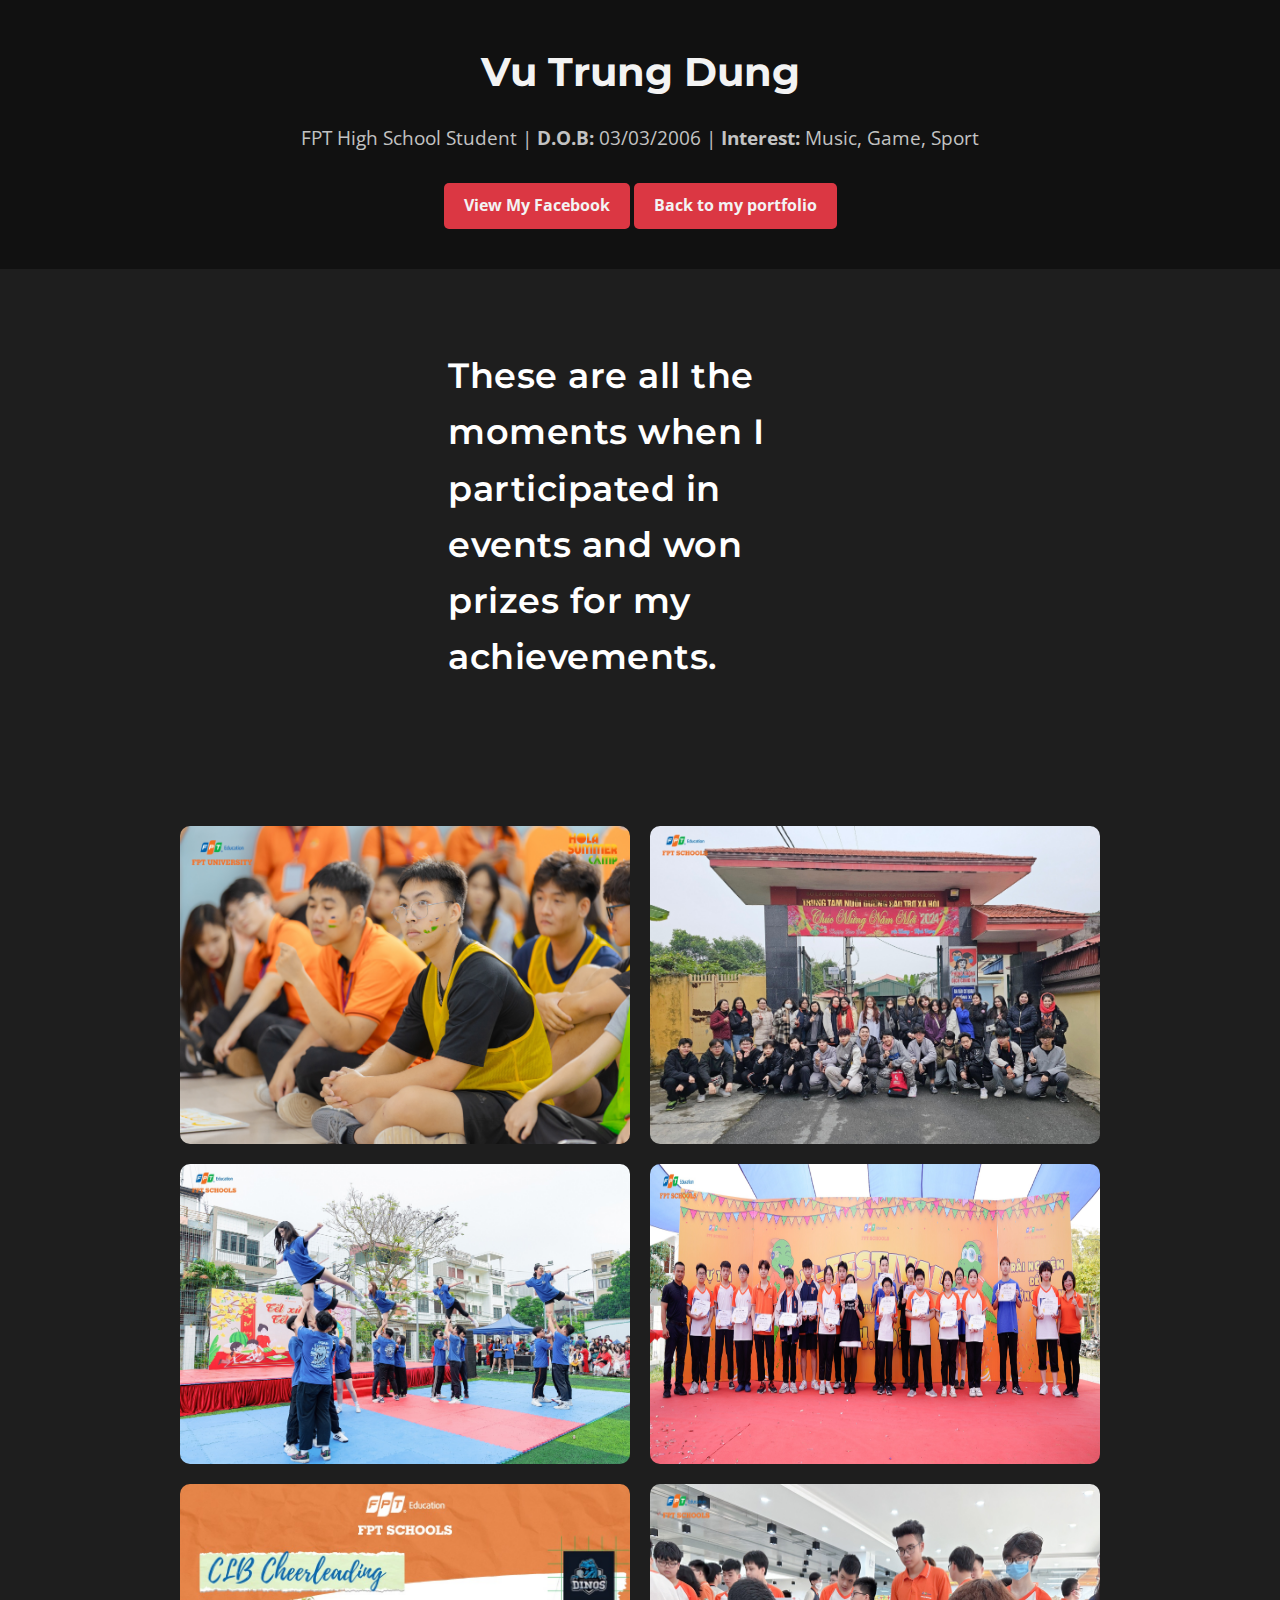
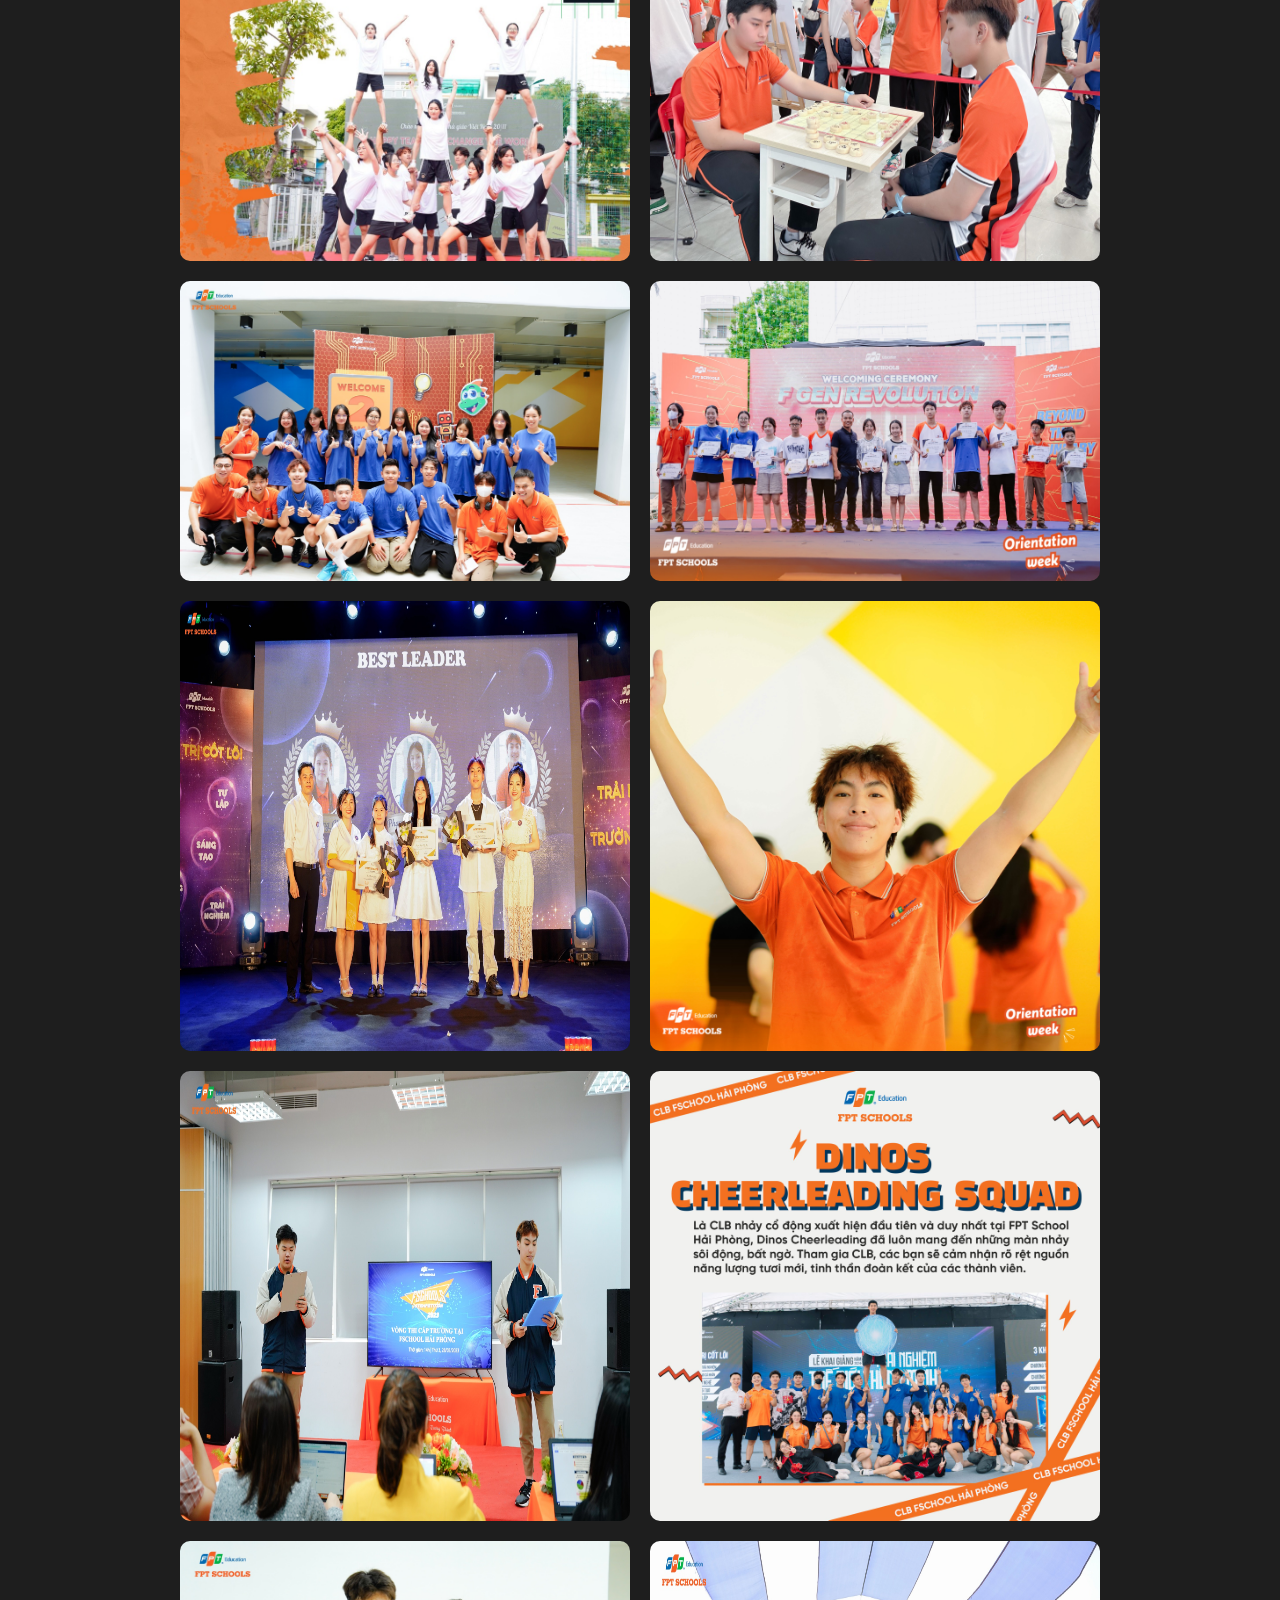
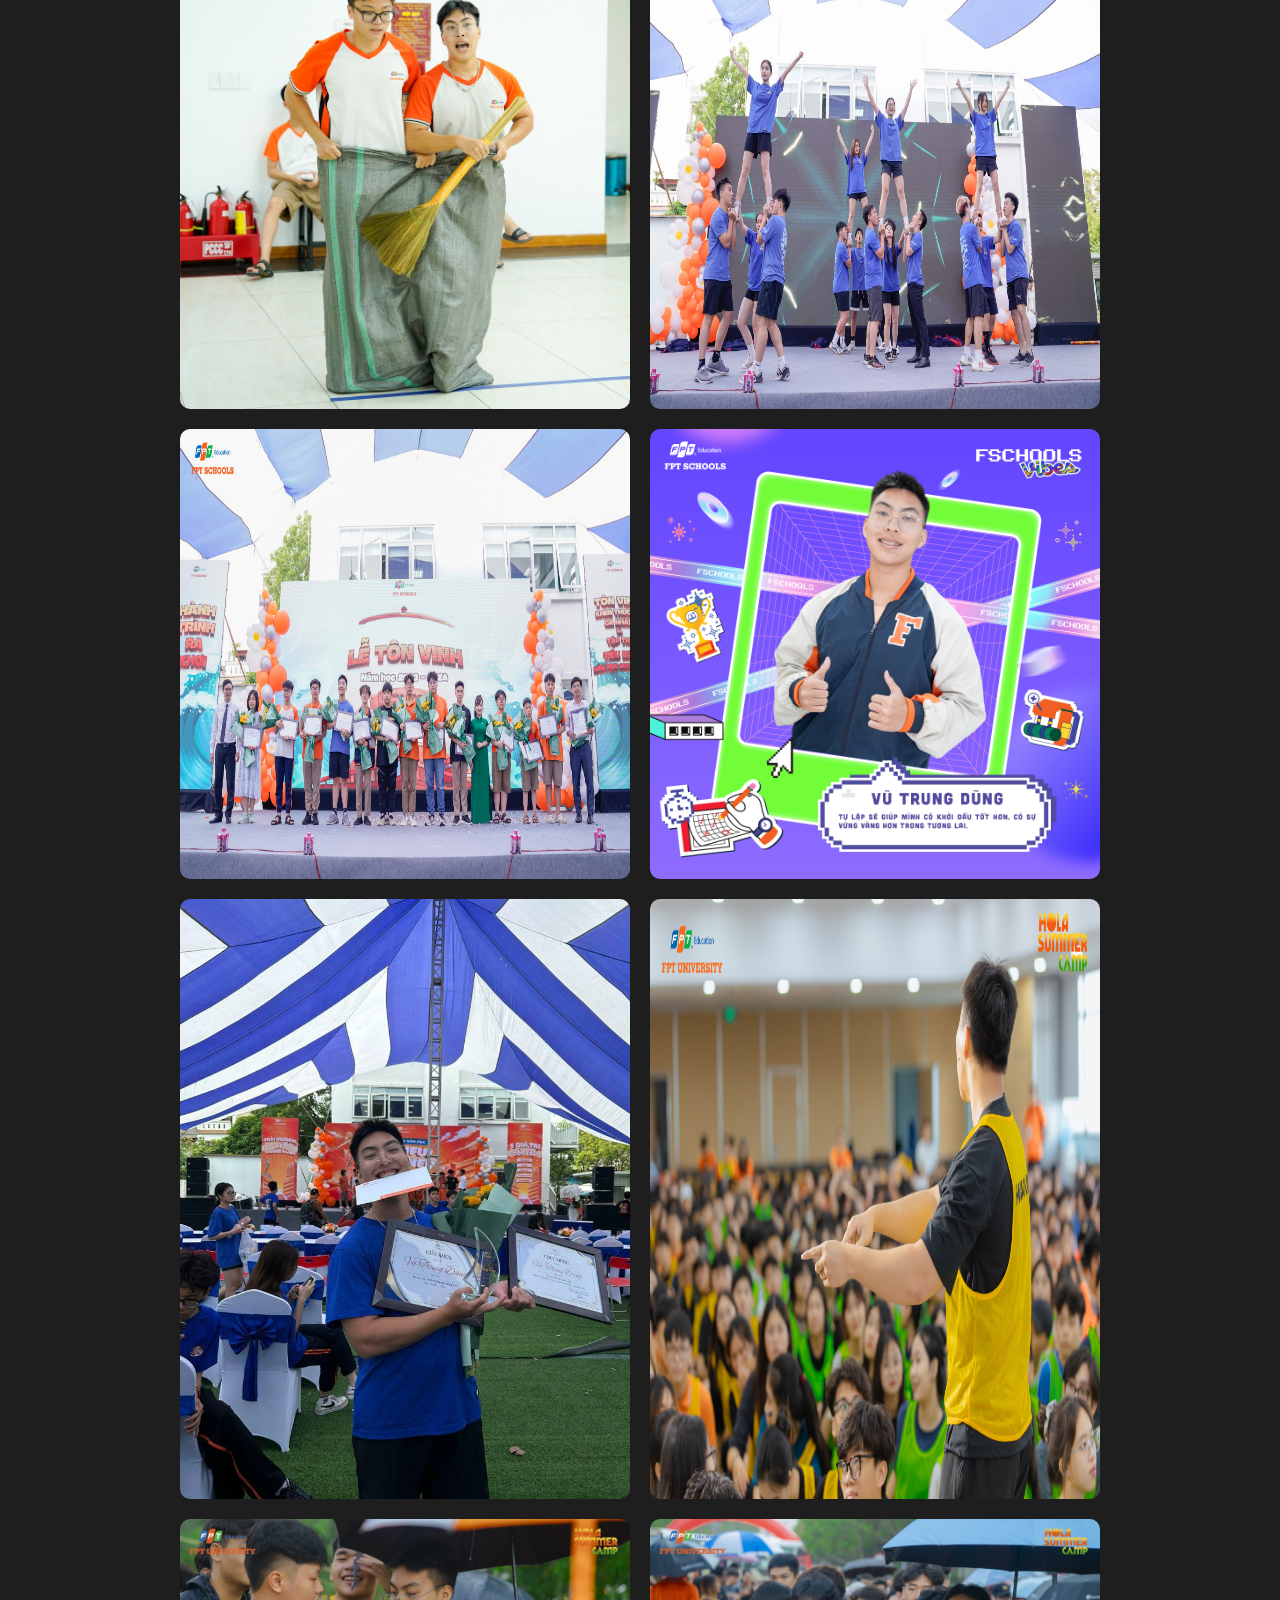
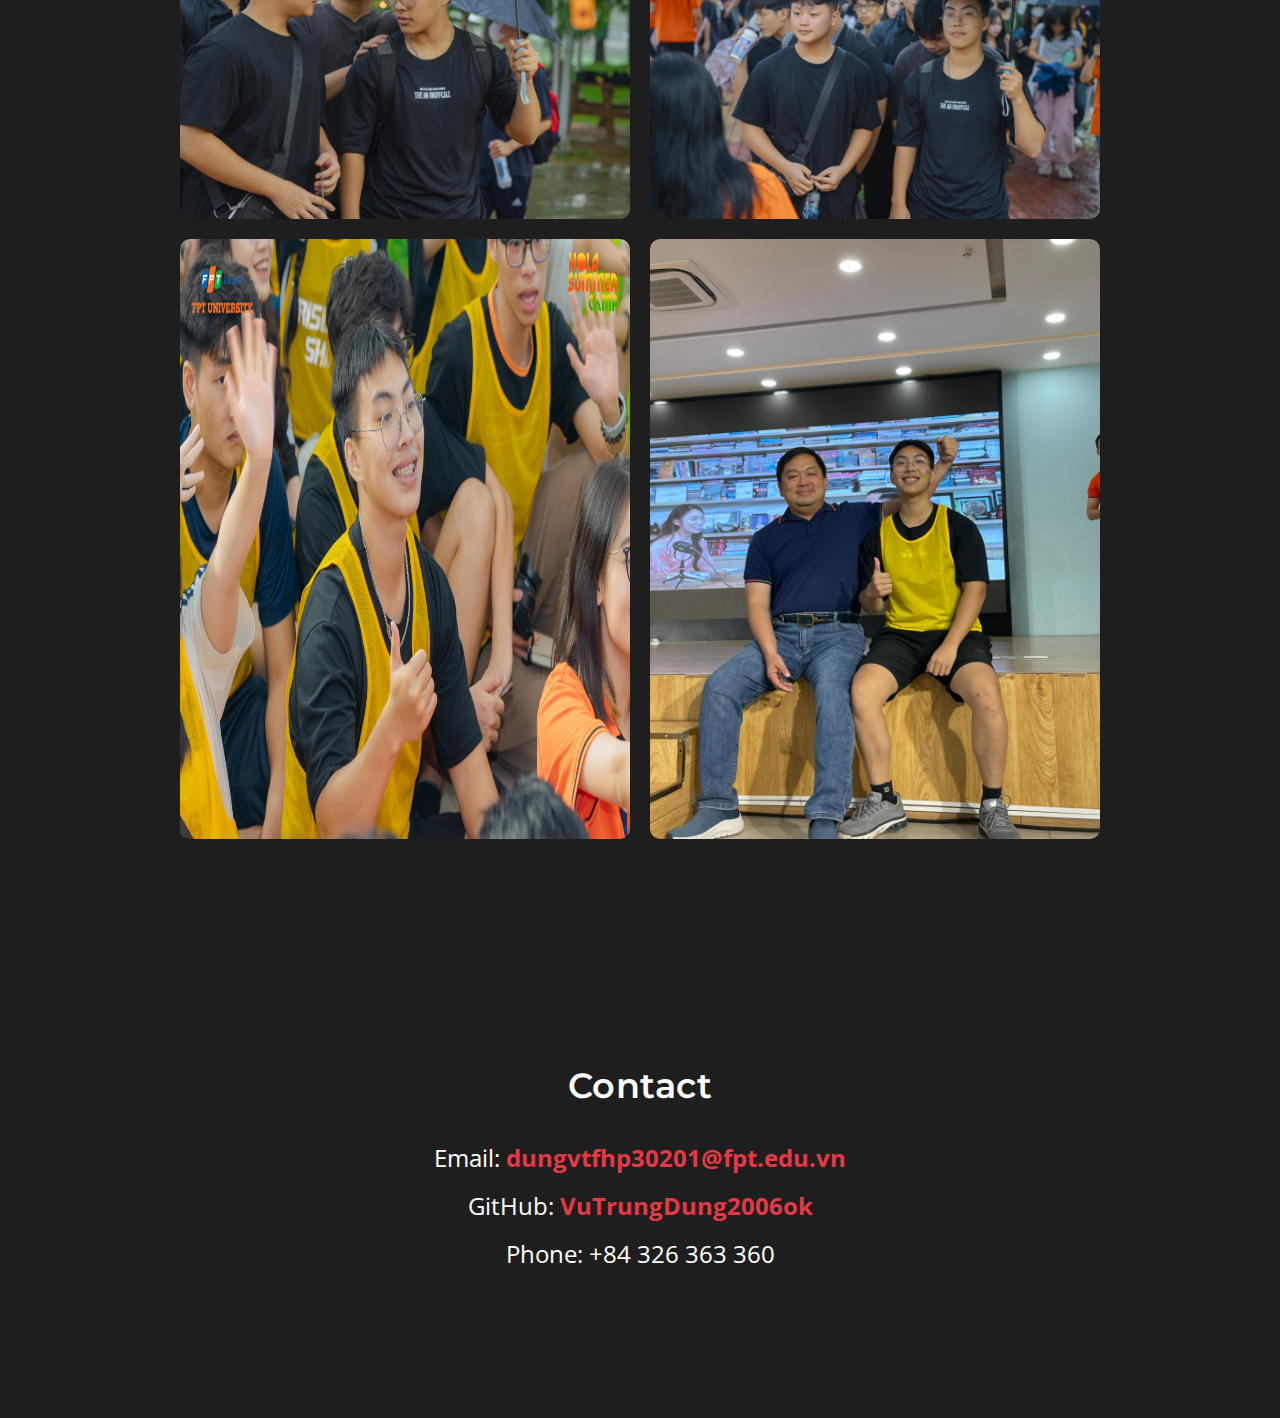
==== index2.html @ ad292407 "Add files via upload" ====
<!DOCTYPE html>
<html lang="en">
<head>
    <meta charset="UTF-8">
    <meta name="viewport" content="width=device-width, initial-scale=1.0">
    <title>Vu Trung Dung - Portfolio</title>
    <link rel="stylesheet" type="text/css" href="style.css">
    <link rel="icon" type="image/png" href="favicon.png">
    <meta name="description" content="Vu Trung Dung - High School Student, Programmer, Future Computer Scientist">
</head>
<body>

    <!-- Header Section -->
    <header>
        <div class="container">
            <h1>Vu Trung Dung</h1>
            <p>FPT High School Student | <strong>D.O.B:</strong> 03/03/2006 | <strong>Interest:</strong> Music, Game, Sport</p>
            <a href="https://www.facebook.com/vu.dung.819139" class="btn">View My Facebook</a>
            <a href="index.html" class="btn">Back to my portfolio</a>
        </div>
    </header>

    <!-- About Section -->
    <section class="about-section">
        <div class="about-text">
          <h2>These are all the moments when I participated in events and won prizes for my achievements.</h2>
        </div>
      </section>
    
    <!-- Education Section -->
    <section id="education">
        <div class="container">
            <div class="image-gallery">
                <img src="a1.jpg">
                <img src="a2.jpg">
                <img src="a3.jpg">
                <img src="a4.jpg">
                <img src="a5.jpg">
                <img src="a6.jpg">
                <img src="a7.jpg">
                <img src="a8.jpg">
                <img src="a9.jpg">
                <img src="a10.jpg">
                <img src="a11.jpg">
                <img src="a13.jpg">
                <img src="a14.jpg">
                <img src="a15.jpg">
                <img src="a16.jpg">
                <img src="a17.jpg">
                <img src="a18.jpg">
                <img src="a19.jpg">
                <img src="20.jpg">
                <img src="a21.jpg">
                <img src="a22.jpg">
                <img src="a99.jpg">
            </div>
        </div>
    </section>

    <!-- Contact Section -->
    <section id="contact">
        <div class="container">
            <h2>Contact</h2>
            <ul>
                <li>Email: <a href="mailto:dungvtfhp30201@fpt.edu.vn">dungvtfhp30201@fpt.edu.vn</a></li>
                <li>GitHub: <a href="https://github.com/VuTrungDung2006ok" target="_blank">VuTrungDung2006ok</a></li>
                <li>Phone: +84 326 363 360</li>
            </ul>
        </div>
    </section>

</body>
</html>
---- style.css ----
/* Import Google Fonts */
@import url('https://fonts.googleapis.com/css2?family=Montserrat:wght@400;600;700&family=Open+Sans:wght@300;400;600&display=swap');

/* General Styles */
body {
  font-family: 'Open Sans', sans-serif;
  margin: 0;
  padding: 0;
  background-color: #1e1e1e;
  color: #fff;
  line-height: 1.6;
}

.container {
  width: 80%;
  margin: auto;
  padding: 20px 0;
}

/* Header */
header {
  background-color: #000;
  padding: 20px 0;
  text-align: center;
  transition: background-color 0.3s ease, opacity 0.3s ease;
}

header:hover {
  background-color: #111;
  opacity: 0.95;
}

header h1 {
  margin: 0;
  font-size: 2.5em;
  font-family: 'Montserrat', sans-serif;
  font-weight: 700;
  color: white;
  transition: transform 0.3s ease;
}

header h1:hover {
  transform: scale(1.1);
}

header p {
  font-size: 1.2em;
  color: #ccc;
}

.btn {
  display: inline-block;
  background-color: #e63946;
  color: white;
  padding: 10px 20px;
  text-decoration: none;
  font-weight: bold;
  border-radius: 5px;
  margin-top: 10px;
  transition: background-color 0.3s ease, transform 0.3s ease, box-shadow 0.3s ease;
}

.btn:hover {
  background-color: #d62828;
  transform: scale(1.1);
  box-shadow: 0px 4px 15px rgba(230, 57, 70, 0.5);
}

/* Sections */
section {
  padding: 50px 0;
  text-align: center;
  margin-bottom: 50px;
}

h2 {
  font-size: 2.2em;
  font-family: 'Montserrat', sans-serif;
  font-weight: 600;
  color: white;
  margin-bottom: 20px;
  letter-spacing: 0.5px;
}

p {
  font-size: 1.2em;
  color: #ccc;
}

/* Skills List */
ul {
  list-style: none;
  padding: 0;
  font-size: 1.5em;
  color: white;
}

li {
  margin: 10px 0;
  transition: transform 0.3s ease;
}

li:hover {
  transform: scale(1.1);
}

/* Projects */
.project {
  background-color: #2d2d2d;
  padding: 20px;
  border-radius: 10px;
  margin: 20px auto;
  max-width: 800px;
  transition: transform 0.3s ease, box-shadow 0.3s ease;
}

.project:hover {
  transform: scale(1.05);
  box-shadow: 0px 10px 20px rgba(255, 255, 255, 0.1);
}

.project h3 {
  font-family: 'Montserrat', sans-serif;
  font-weight: 600;
  color: #fff;
}

.project a {
  color: #e63946;
  font-weight: bold;
  text-decoration: none;
  transition: color 0.3s ease;
}

.project a:hover {
  color: #ff6b6b;
}

/* Contact */
#contact a {
  color: #e63946;
  text-decoration: none;
  font-weight: bold;
  transition: color 0.3s ease;
}

#contact a:hover {
  color: #ff6b6b;
}

/* Image Gallery */
.image-gallery {
  display: flex;  /* Sắp xếp theo hàng ngang */
  justify-content: center; /* Căn giữa theo chiều ngang */
  flex-wrap: wrap; /* Nếu ảnh quá nhiều, tự động xuống dòng */
  gap: 20px; /* Tạo khoảng cách giữa các ảnh */
}

.image-gallery img {
  width: 450px; /* Điều chỉnh kích thước ảnh */
  height: auto;
  border-radius: 10px; /* Làm góc ảnh bo tròn nhẹ */
  transition: transform 0.3s ease-in-out;
}

.image-gallery img:hover {
  transform: scale(1.1); /* Hiệu ứng phóng to nhẹ khi hover */
}

/* About Section */
.about-section {
  display: flex;
  align-items: center;
  justify-content: center;
  gap: 40px;
  max-width: 60%;
  margin: auto;
  text-align: left;
  padding: 50px 0;
}

.about-text {
  max-width: 50%;
}

.about-text h2 {
  font-size: 2.2em;
  font-family: 'Montserrat', sans-serif;
  font-weight: 600;
  color: white;
  margin-bottom: 20px;
}

.about-text p {
  font-size: 1.2em;
  color: #ccc;
}

.about-section img {
  width: 300px;
  border-radius: 10px;
  box-shadow: 0px 8px 16px rgba(0, 0, 0, 0.2);
  transition: transform 0.3s ease-in-out, box-shadow 0.3s ease-in-out;
}

.about-section img:hover {
  transform: scale(1.08);
  box-shadow: 0px 12px 24px rgba(0, 0, 0, 0.3);
}

/* Responsive Design */
@media (max-width: 768px) {
  .about-section {
    flex-direction: column;
    text-align: center;
  }

  .about-text {
    max-width: 100%;
  }

  .about-section img {
    width: 80%;
    max-width: 300px;
  }
}
/* Skills & Gallery Layout */
#skills-gallery {
  display: flex;
  justify-content: center;
  align-items: center;
  text-align: center;
  padding: 50px 0;
}

.skills-container {
  display: flex;
  justify-content: space-between;
  width: 80%;
  max-width: 1100px;
  gap: 50px;
}

.skills-box, .gallery-box {
  flex: 1;
  background-color: #2d2d2d;
  padding: 20px;
  border-radius: 10px;
  box-shadow: 0px 8px 16px rgba(255, 255, 255, 0.1);
}

.video-container {
  display: flex;
  justify-content: center;
  align-items: center;
  gap: 20px; /* Khoảng cách giữa video và ảnh */
  max-width: 1100px; /* Đảm bảo không bị quá rộng */
  margin: auto; /* Căn giữa */
}

.video, .gallery-box {
  flex: 1; /* Chia đều kích thước */
  max-width: 600px; /* Điều chỉnh để không quá to */
  height: auto;
}

.video iframe {
  width: 100%;
  height: 70%;
  aspect-ratio: 16 / 9; /* Đảm bảo tỷ lệ chuẩn */
  border-radius: 10px;
}

.gallery-box img {
  width: 100%;
  height: auto;
  border-radius: 10px;
  object-fit: cover;
}
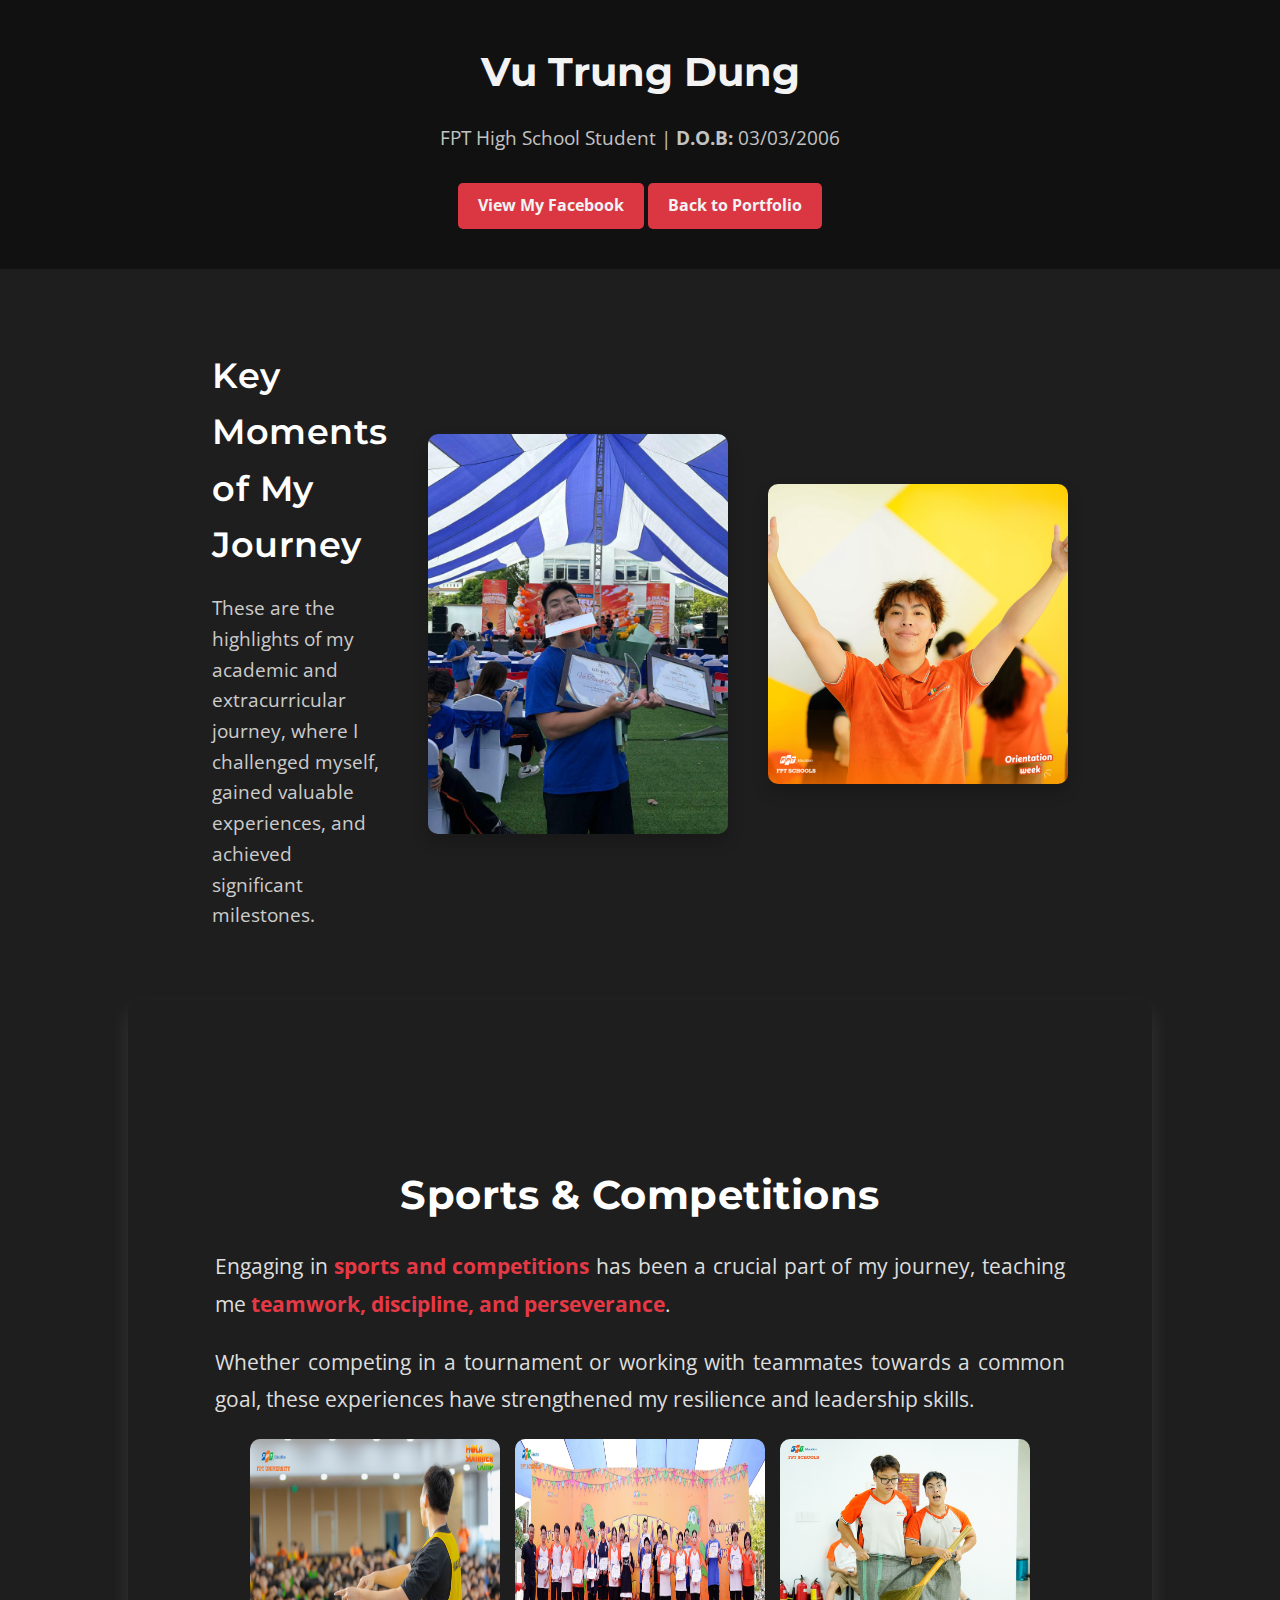
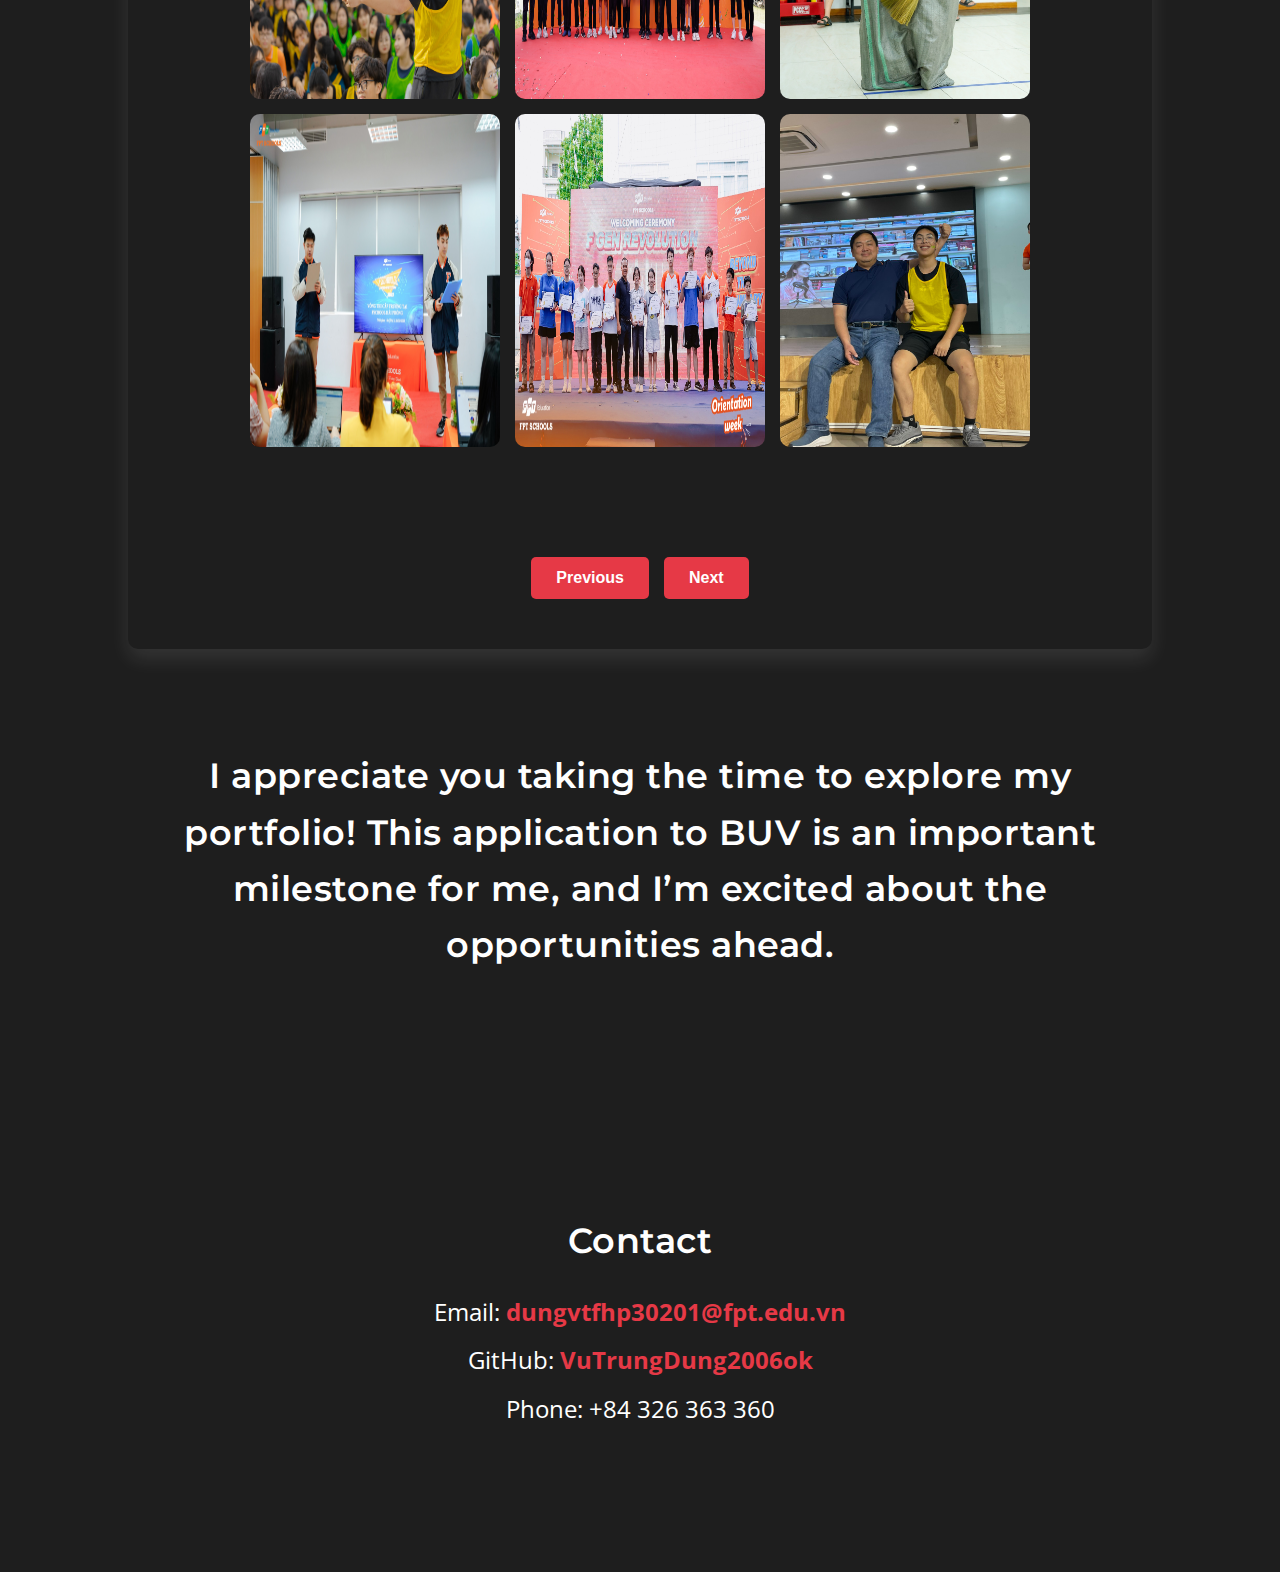
==== commit fc01fbde: "Update index2.html" ====
--- a/index2.html
+++ b/index2.html
@@ -9,55 +9,108 @@
     <meta name="description" content="Vu Trung Dung - High School Student, Programmer, Future Computer Scientist">
 </head>
 <body>
-
-    <!-- Header Section -->
     <header>
         <div class="container">
             <h1>Vu Trung Dung</h1>
-            <p>FPT High School Student | <strong>D.O.B:</strong> 03/03/2006 | <strong>Interest:</strong> Music, Game, Sport</p>
+            <p>FPT High School Student | <strong>D.O.B:</strong> 03/03/2006</p>
             <a href="https://www.facebook.com/vu.dung.819139" class="btn">View My Facebook</a>
-            <a href="index.html" class="btn">Back to my portfolio</a>
+            <a href="index.html" class="btn">Back to Portfolio</a>
         </div>
     </header>
-
-    <!-- About Section -->
+    
     <section class="about-section">
         <div class="about-text">
-          <h2>These are all the moments when I participated in events and won prizes for my achievements.</h2>
+            <h2>Key Moments of My Journey</h2>
+            <p>These are the highlights of my academic and extracurricular journey, where I challenged myself, gained valuable experiences, and achieved significant milestones.</p>
         </div>
-      </section>
-    
-    <!-- Education Section -->
-    <section id="education">
-        <div class="container">
-            <div class="image-gallery">
-                <img src="a1.jpg">
-                <img src="a2.jpg">
-                <img src="a3.jpg">
-                <img src="a4.jpg">
-                <img src="a5.jpg">
-                <img src="a6.jpg">
-                <img src="a7.jpg">
-                <img src="a8.jpg">
-                <img src="a9.jpg">
-                <img src="a10.jpg">
-                <img src="a11.jpg">
-                <img src="a13.jpg">
-                <img src="a14.jpg">
-                <img src="a15.jpg">
-                <img src="a16.jpg">
-                <img src="a17.jpg">
-                <img src="a18.jpg">
-                <img src="a19.jpg">
-                <img src="20.jpg">
-                <img src="a21.jpg">
-                <img src="a22.jpg">
-                <img src="a99.jpg">
+        <img src="a18.jpg">
+        <img src="a10.jpg">
+    </section>
+
+    <section class="slider-container">
+        <div class="slide active">
+            <section class="sports-competitions">
+                <h2>Sports & Competitions</h2>
+                <div class="sports-text">
+                  <p>
+                    Engaging in <strong>sports and competitions</strong> has been a crucial part of my journey, 
+                    teaching me <strong>teamwork, discipline, and perseverance</strong>.
+                  </p>
+                  <p>
+                    Whether competing in a tournament or working with teammates towards a common goal, 
+                    these experiences have strengthened my resilience and leadership skills.
+                  </p>
+                </div>
+            <div class="image-grid">
+                <img src="a19.jpg" alt="Sports Event 1">
+                <img src="a4.jpg" alt="Sports Event 2">
+                <img src="a14.jpg" alt="Sports Event 3">
+                <img src="a11.jpg" alt="Sports Event 3">
+                <img src="a8.jpg" alt="Sports Event 3">
+                <img src="a99.jpg" alt="Sports Event 3">
             </div>
         </div>
+      
+        <div class="slide">
+            <section class="academic-achievements">
+                <h2>Academic Achievements</h2>
+                <div class="achievements-text">
+                  <p style="text-align: left;">
+                    My academic journey has been fueled by curiosity and determination. These certificates and awards reflect my 
+                    passion for <strong>Computer Science</strong>, my problem-solving abilities, and my dedication to continuous learning.
+                  </p>
+                  <p style="text-align: left;">
+                    Competing at both national and international levels has been a journey filled with <strong>challenges and valuable lessons</strong>. 
+                    Each award represents the late-night study sessions, moments of doubt, and the thrill of seeing my efforts pay off.
+                  </p>
+                  <p style="text-align: left;">
+                    Looking back, I see these achievements as <strong>more than just titles</strong>. They have shaped my mindset, 
+                    strengthened my resilience, and prepared me for future academic challenges.
+                  </p>
+                </div>
+            <div class="image-grid">
+                <img src="heat.png" alt="Achievement 1">
+                <img src="final.png" alt="Achievement 2">
+                <img src="bebras.png" alt="Achievement 3">
+                <img src="Screenshot 2025-03-04 201129.png" alt="Achievement 4">
+                <img src="z6374567148466_13671bd5f160731d2188617629a48414.jpg" alt="Achievement 5">
+            </div>
+        </div>
+      
+        <div class="slide">
+            <section class="extracurricular-activities">
+                <h2>Extracurricular Activities</h2>
+                <div class="activities-text">
+                    <p style="text-align: left;">
+                    Beyond academics, I have actively engaged in <strong>clubs and volunteering activities</strong>, 
+                    which have helped me develop <strong>leadership, teamwork, and communication skills</strong>.
+                  </p>
+                  <p style="text-align: left;">
+                    These experiences have allowed me to collaborate with inspiring individuals, take on challenges, and 
+                    contribute positively to my community. Each event has shaped my ability to <strong>adapt, lead, and grow</strong>.
+                  </p>
+                </div>
+            <div class="image-grid">
+                <img src="a7.jpg" alt="Club Activity 1">
+                <img src="a8.jpg" alt="Club Activity 2">
+
+                <img src="a3.jpg" alt="Club Activity 3">
+                <img src="a5.jpg" alt="Club Activity 5">
+                <img src="a15.jpg" alt="Club Activity 5">
+            </div>
+        </div>
+      
+        <!-- Navigation Buttons -->
+        <div class="slider-buttons">
+            <button id="prevSlide">Previous</button>
+            <button id="nextSlide">Next</button>
+        </div>
     </section>
-
-    <!-- Contact Section -->
+    <section id="contact">
+        <div class="container">
+            <h2>I appreciate you taking the time to explore my portfolio! This application to BUV is an important milestone for me, and I’m excited about the opportunities ahead.</h2>
+        </div>
+    </section>
     <section id="contact">
         <div class="container">
             <h2>Contact</h2>
@@ -68,6 +121,8 @@
             </ul>
         </div>
     </section>
-
+      
+    <!-- Link JavaScript -->
+    <script src="script.js"></script>
 </body>
 </html>
--- a/style.css
+++ b/style.css
@@ -278,4 +278,306 @@
   object-fit: cover;
 }
 
-
+/* Slider Container */
+.slider-container {
+  position: relative;
+  width: 80%;
+  margin: auto;
+  overflow: hidden;
+  border-radius: 10px;
+  box-shadow: 0px 10px 20px rgba(255, 255, 255, 0.1);
+}
+
+/* Slide */
+.slide {
+  display: none;
+  text-align: center;
+  padding: 30px;
+  animation: fade 0.8s ease-in-out;
+}
+
+/* Hiệu ứng chuyển động */
+@keyframes fade {
+  from {
+    opacity: 0.5;
+  }
+  to {
+    opacity: 1;
+  }
+}
+
+/* Hiển thị slide hiện tại */
+.active {
+  display: block;
+}
+
+/* Slide Title */
+.slide h2 {
+  font-size: 2em;
+  margin-bottom: 15px;
+}
+
+/* Slide Description */
+.slide p {
+  font-size: 1.2em;
+  color: #ddd;
+}
+
+/* Image Grid */
+.image-grid {
+  display: flex;
+  justify-content: center;
+  flex-wrap: wrap;
+  gap: 15px;
+  margin-top: 20px;
+}
+
+.image-grid img {
+  width: 250px;
+  border-radius: 10px;
+  transition: transform 0.3s ease-in-out;
+}
+
+.image-grid img:hover {
+  transform: scale(1.1);
+}
+
+/* Căn giữa nội dung và giới hạn chiều rộng */
+.academic-achievements {
+  max-width: 900px;
+  margin: auto;
+  text-align: center;
+  padding: 40px 20px;
+}
+
+/* Bố cục tổng thể */
+.academic-achievements {
+  max-width: 850px;
+  margin: auto;
+  text-align: center;
+  padding: 50px 20px;
+}
+
+/* Tiêu đề */
+.academic-achievements h2 {
+  font-size: 2.5em;
+  font-family: 'Montserrat', sans-serif;
+  font-weight: bold;
+  color: #fff;
+  margin-bottom: 20px;
+}
+
+/* Văn bản chính */
+.achievements-text p {
+  font-size: 1.3em;
+  line-height: 1.8;
+  color: #ddd;
+  text-align: justify;
+  margin-bottom: 20px;
+}
+
+/* Nhấn mạnh nội dung quan trọng */
+.achievements-text strong {
+  color: #e63946;
+  font-weight: bold;
+}
+
+/* Căn chỉnh ảnh cho đẹp */
+.image-gallery {
+  display: flex;
+  justify-content: center;
+  flex-wrap: wrap;
+  gap: 15px;
+  margin-top: 30px;
+}
+
+.image-gallery img {
+  width: 200px;
+  height: auto;
+  border-radius: 8px;
+  transition: transform 0.3s ease-in-out;
+}
+
+.image-gallery img:hover {
+  transform: scale(1.05);
+  box-shadow: 0px 4px 15px rgba(255, 255, 255, 0.2);
+}
+
+/* Nút điều hướng */
+.slider-buttons {
+  display: flex;
+  justify-content: center;
+  gap: 15px;
+  margin-top: 30px;
+}
+
+.slider-buttons button {
+  background-color: #e63946;
+  color: white;
+  border: none;
+  padding: 12px 25px;
+  cursor: pointer;
+  border-radius: 5px;
+  font-size: 1em;
+  font-weight: bold;
+  transition: 0.3s ease;
+}
+
+.slider-buttons button:hover {
+  background-color: #d62828;
+  transform: scale(1.05);
+}
+/* Bố cục tổng thể */
+.extracurricular-activities {
+  max-width: 850px;
+  margin: auto;
+  text-align: center;
+  padding: 50px 20px;
+}
+
+/* Tiêu đề */
+.extracurricular-activities h2 {
+  font-size: 2.5em;
+  font-family: 'Montserrat', sans-serif;
+  font-weight: bold;
+  color: #fff;
+  margin-bottom: 20px;
+}
+
+/* Văn bản chính */
+.activities-text p {
+  font-size: 1.3em;
+  line-height: 1.8;
+  color: #ddd;
+  text-align: justify;
+  margin-bottom: 20px;
+}
+
+/* Nhấn mạnh nội dung quan trọng */
+.activities-text strong {
+  color: #e63946;
+  font-weight: bold;
+}
+
+/* Căn chỉnh ảnh cho đẹp */
+.image-gallery {
+  display: flex;
+  justify-content: center;
+  flex-wrap: wrap;
+  gap: 15px;
+  margin-top: 30px;
+}
+
+.image-gallery img {
+  width: 250px;
+  height: auto;
+  border-radius: 8px;
+  transition: transform 0.3s ease-in-out;
+}
+
+.image-gallery img:hover {
+  transform: scale(1.05);
+  box-shadow: 0px 4px 15px rgba(255, 255, 255, 0.2);
+}
+
+/* Nút điều hướng */
+.slider-buttons {
+  display: flex;
+  justify-content: center;
+  gap: 15px;
+  margin-top: 30px;
+}
+
+.slider-buttons button {
+  background-color: #e63946;
+  color: white;
+  border: none;
+  padding: 12px 25px;
+  cursor: pointer;
+  border-radius: 5px;
+  font-size: 1em;
+  font-weight: bold;
+  transition: 0.3s ease;
+}
+
+.slider-buttons button:hover {
+  background-color: #d62828;
+  transform: scale(1.05);
+}
+/* Bố cục tổng thể */
+.sports-competitions {
+  max-width: 850px;
+  margin: auto;
+  text-align: center;
+  padding: 50px 20px;
+}
+
+/* Tiêu đề */
+.sports-competitions h2 {
+  font-size: 2.5em;
+  font-family: 'Montserrat', sans-serif;
+  font-weight: bold;
+  color: #fff;
+  margin-bottom: 20px;
+}
+
+/* Văn bản chính */
+.sports-text p {
+  font-size: 1.3em;
+  line-height: 1.8;
+  color: #ddd;
+  text-align: justify;
+  margin-bottom: 20px;
+}
+
+/* Nhấn mạnh nội dung quan trọng */
+.sports-text strong {
+  color: #e63946;
+  font-weight: bold;
+}
+
+/* Căn chỉnh ảnh */
+.image-gallery {
+  display: flex;
+  justify-content: center;
+  flex-wrap: wrap;
+  gap: 15px;
+  margin-top: 30px;
+}
+
+.image-gallery img {
+  width: 250px;
+  height: auto;
+  border-radius: 8px;
+  transition: transform 0.3s ease-in-out;
+}
+
+.image-gallery img:hover {
+  transform: scale(1.05);
+  box-shadow: 0px 4px 15px rgba(255, 255, 255, 0.2);
+}
+
+/* Nút điều hướng */
+.slider-buttons {
+  display: flex;
+  justify-content: center;
+  gap: 15px;
+  margin-top: 30px;
+}
+
+.slider-buttons button {
+  background-color: #e63946;
+  color: white;
+  border: none;
+  padding: 12px 25px;
+  cursor: pointer;
+  border-radius: 5px;
+  font-size: 1em;
+  font-weight: bold;
+  transition: 0.3s ease;
+}
+
+.slider-buttons button:hover {
+  background-color: #d62828;
+  transform: scale(1.05);
+}
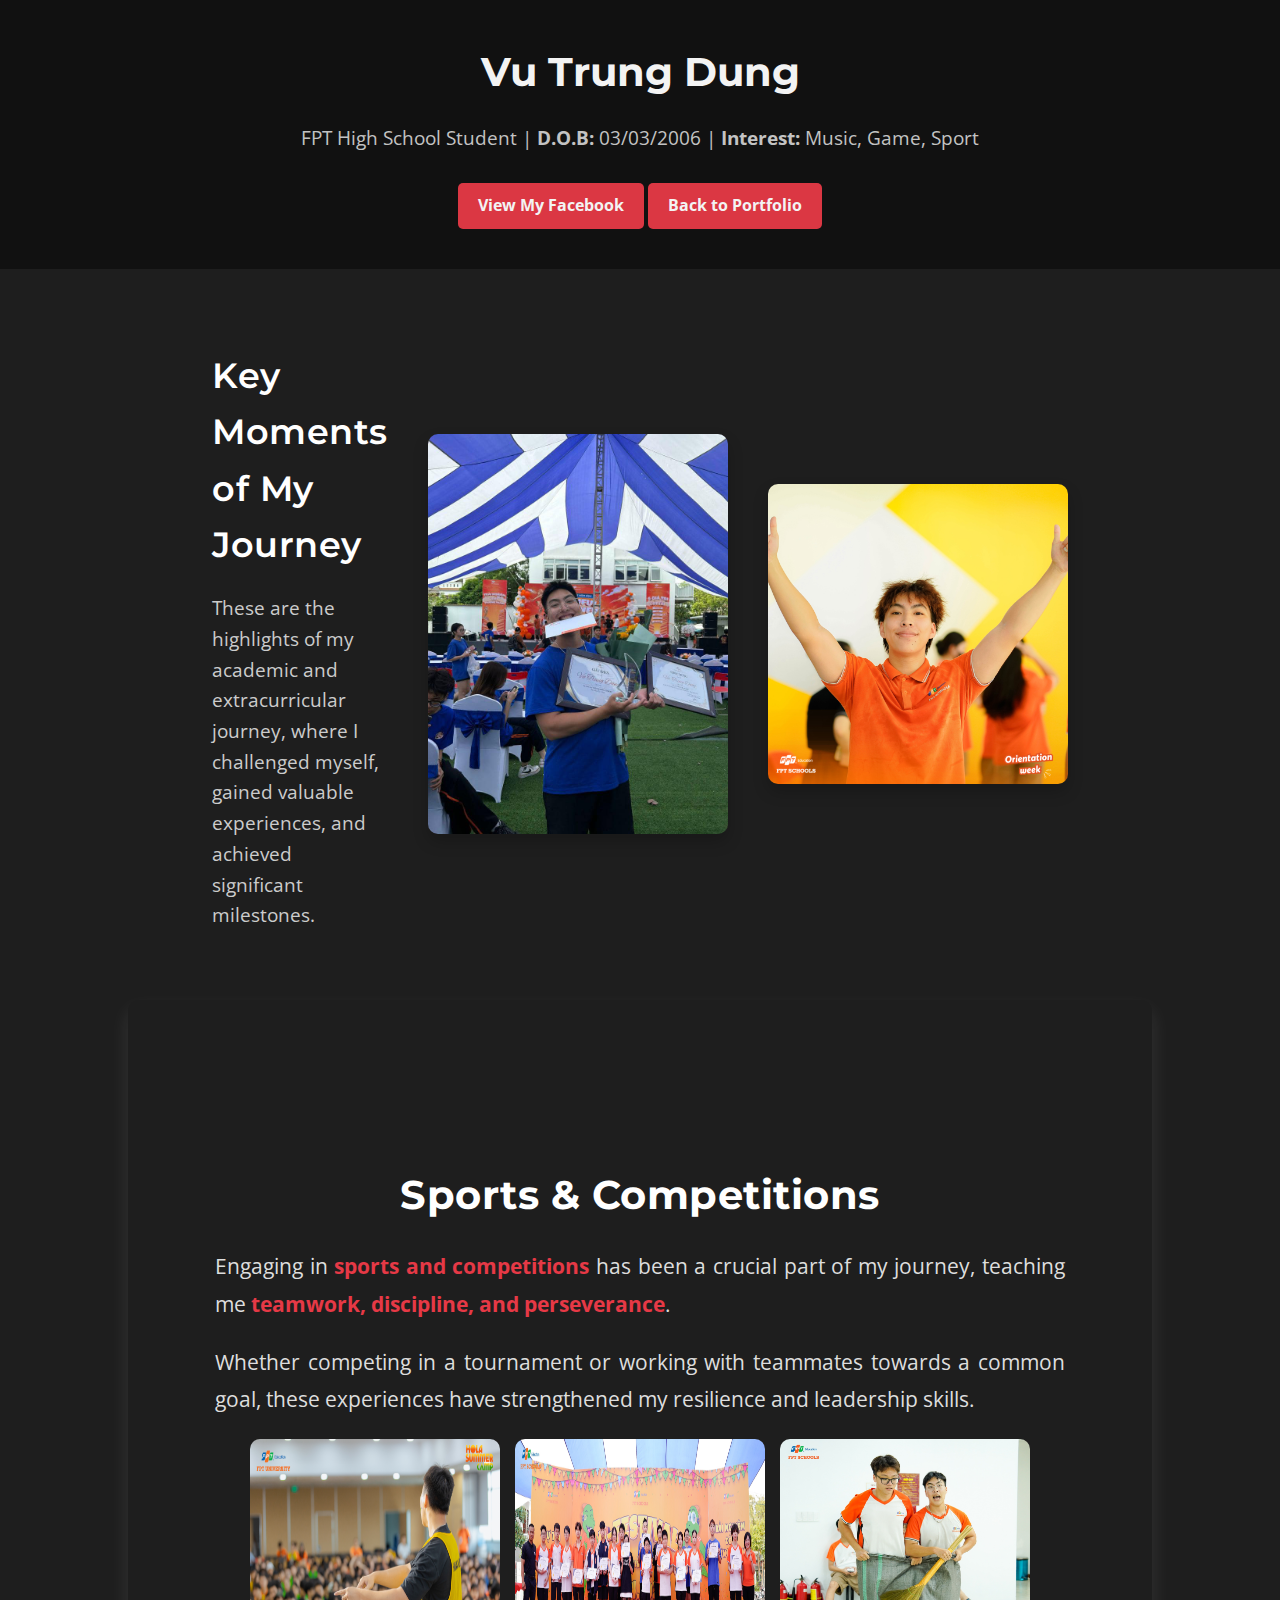
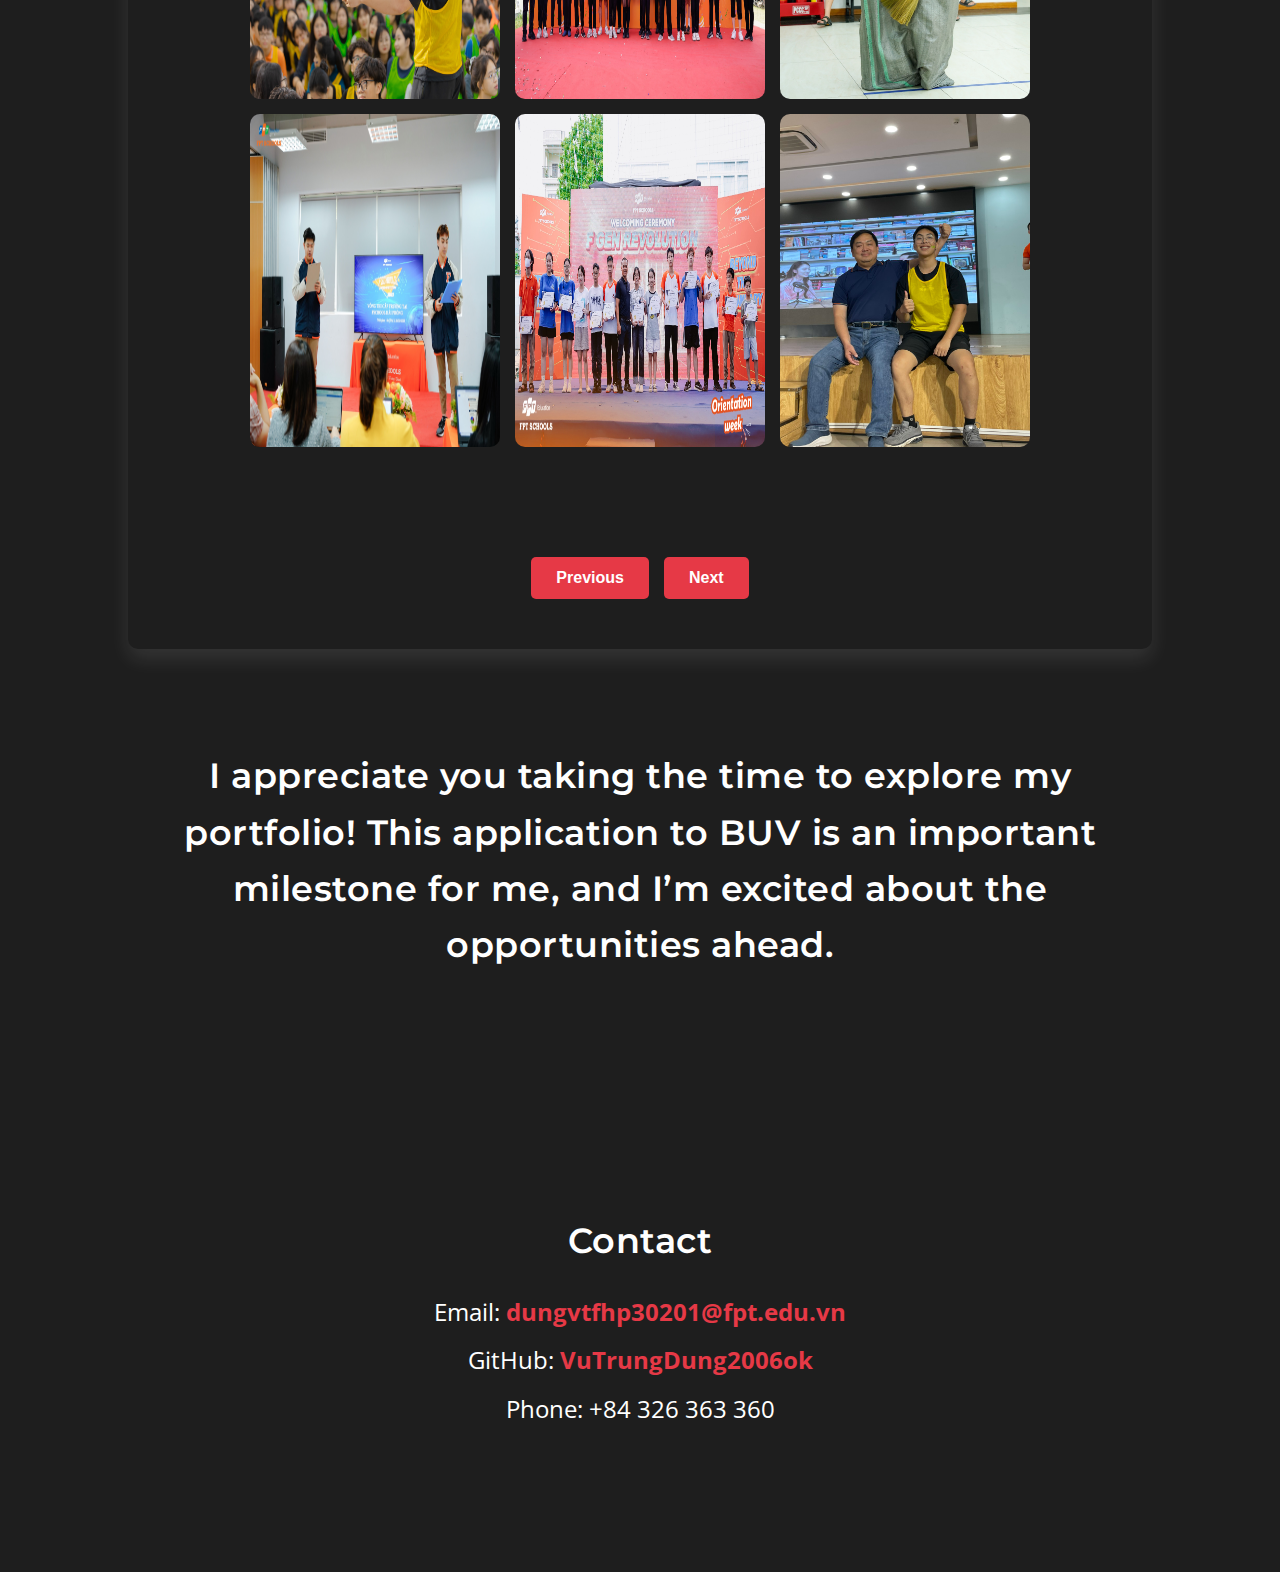
==== commit affd5709: "Update index2.html" ====
--- a/index2.html
+++ b/index2.html
@@ -12,7 +12,7 @@
     <header>
         <div class="container">
             <h1>Vu Trung Dung</h1>
-            <p>FPT High School Student | <strong>D.O.B:</strong> 03/03/2006</p>
+            <p>FPT High School Student | <strong>D.O.B:</strong> 03/03/2006 | <strong>Interest:</strong> Music, Game, Sport</p>
             <a href="https://www.facebook.com/vu.dung.819139" class="btn">View My Facebook</a>
             <a href="index.html" class="btn">Back to Portfolio</a>
         </div>
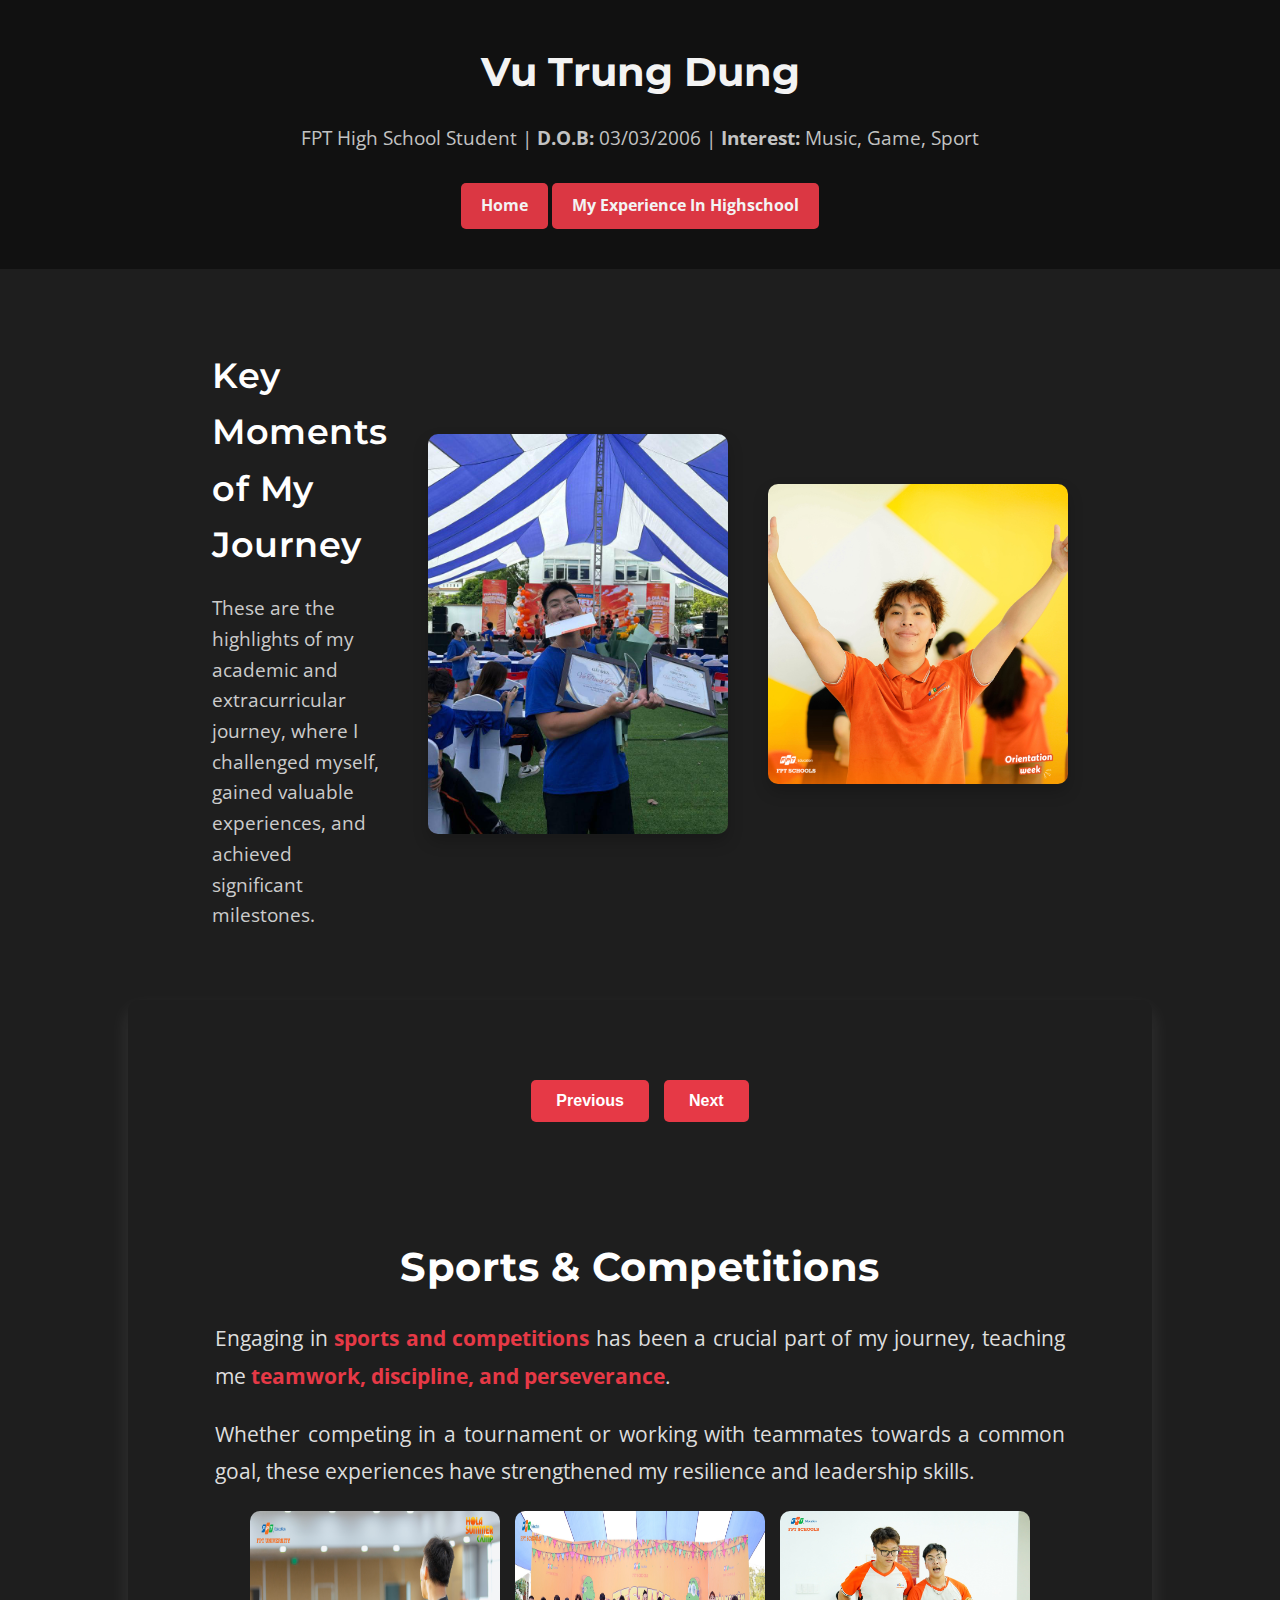
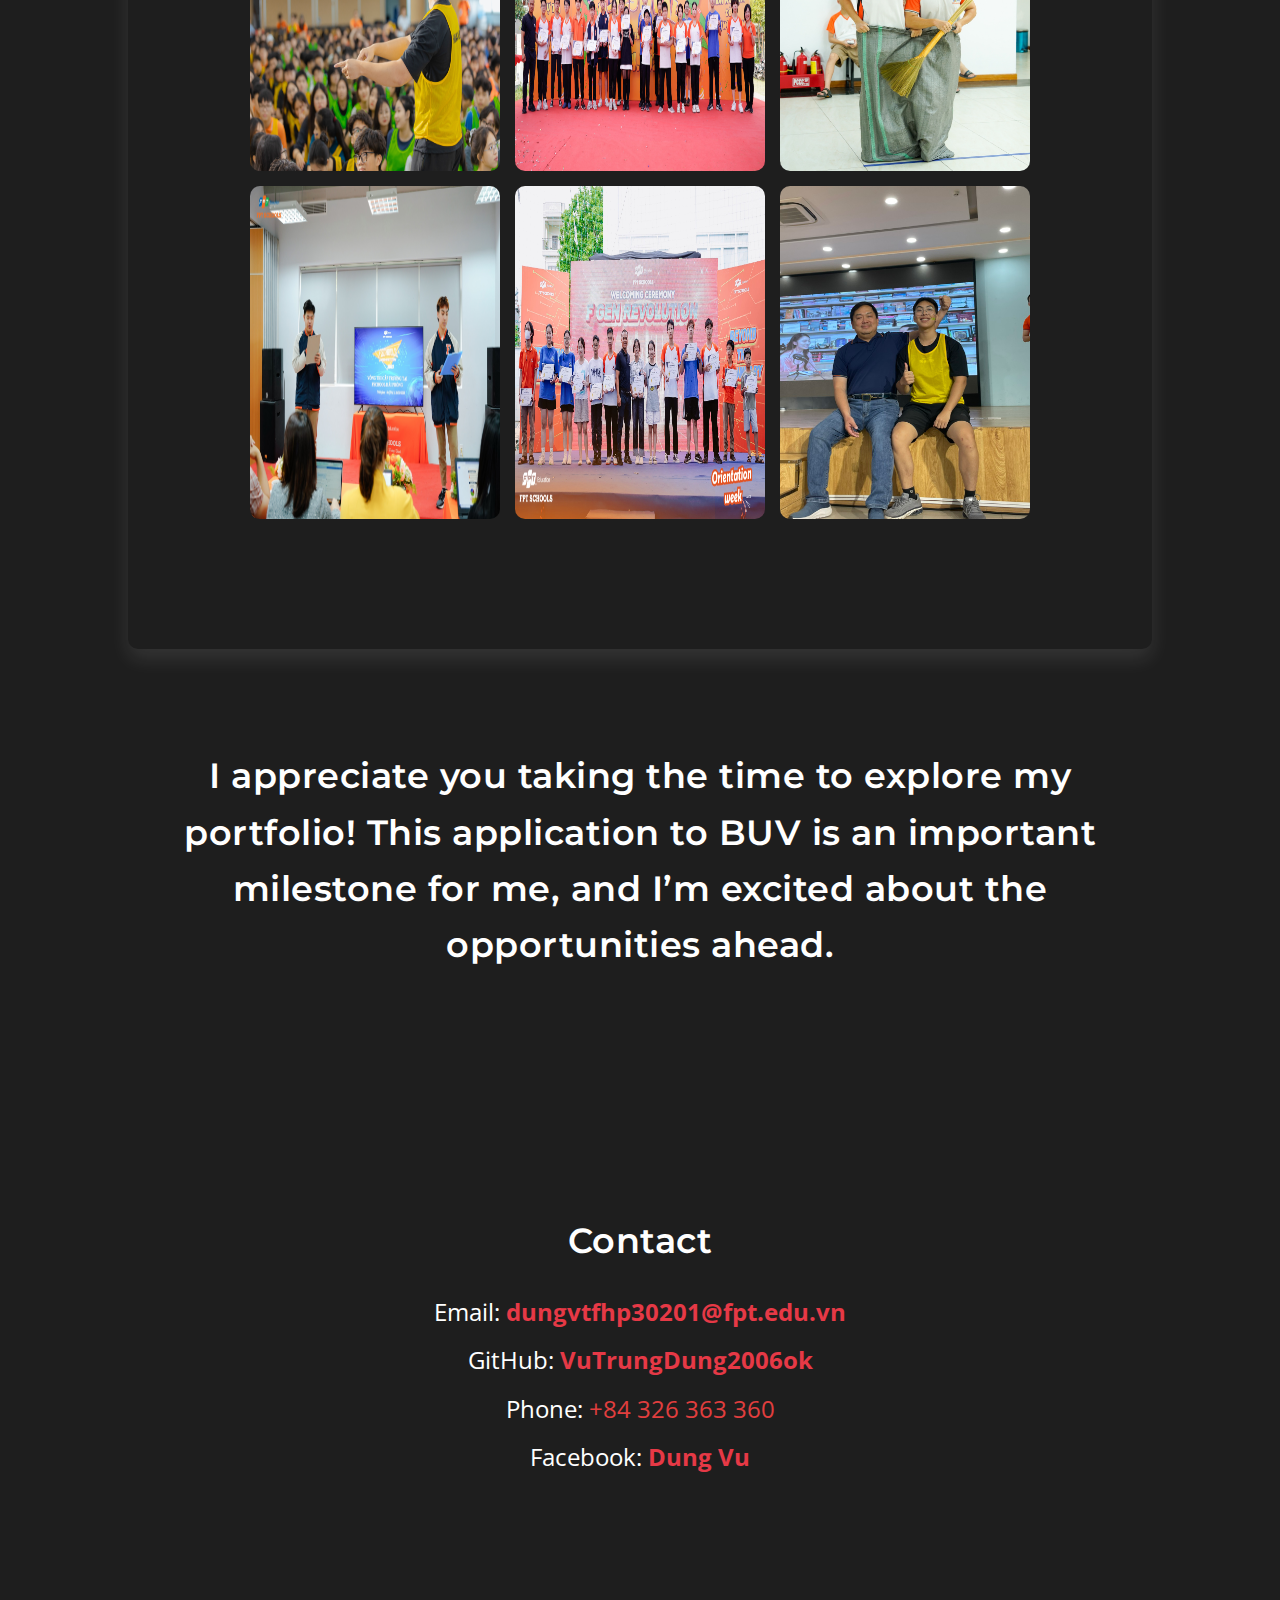
==== commit ced8bb88: "Update index2.html" ====
--- a/index2.html
+++ b/index2.html
@@ -13,8 +13,8 @@
         <div class="container">
             <h1>Vu Trung Dung</h1>
             <p>FPT High School Student | <strong>D.O.B:</strong> 03/03/2006 | <strong>Interest:</strong> Music, Game, Sport</p>
-            <a href="https://www.facebook.com/vu.dung.819139" class="btn">View My Facebook</a>
-            <a href="index.html" class="btn">Back to Portfolio</a>
+            <a href="index.html" class="btn">Home</a>
+            <a href="index2.html" class="btn">My Experience In Highschool</a>
         </div>
     </header>
     
@@ -26,8 +26,13 @@
         <img src="a18.jpg">
         <img src="a10.jpg">
     </section>
-
+    
+    <!-- Navigation Buttons -->
     <section class="slider-container">
+        <div class="slider-buttons">
+            <button id="prevSlide">Previous</button>
+            <button id="nextSlide">Next</button>
+        </div>
         <div class="slide active">
             <section class="sports-competitions">
                 <h2>Sports & Competitions</h2>
@@ -101,11 +106,9 @@
         </div>
       
         <!-- Navigation Buttons -->
-        <div class="slider-buttons">
-            <button id="prevSlide">Previous</button>
-            <button id="nextSlide">Next</button>
-        </div>
+        
     </section>
+    
     <section id="contact">
         <div class="container">
             <h2>I appreciate you taking the time to explore my portfolio! This application to BUV is an important milestone for me, and I’m excited about the opportunities ahead.</h2>
@@ -117,7 +120,8 @@
             <ul>
                 <li>Email: <a href="mailto:dungvtfhp30201@fpt.edu.vn">dungvtfhp30201@fpt.edu.vn</a></li>
                 <li>GitHub: <a href="https://github.com/VuTrungDung2006ok" target="_blank">VuTrungDung2006ok</a></li>
-                <li>Phone: +84 326 363 360</li>
+                <li>Phone: <span style="color: rgb(225, 62, 62);">+84 326 363 360</span></li>
+                <li>Facebook: <a href="https://www.facebook.com/vu.dung.819139/">Dung Vu</a></li>
             </ul>
         </div>
     </section>
